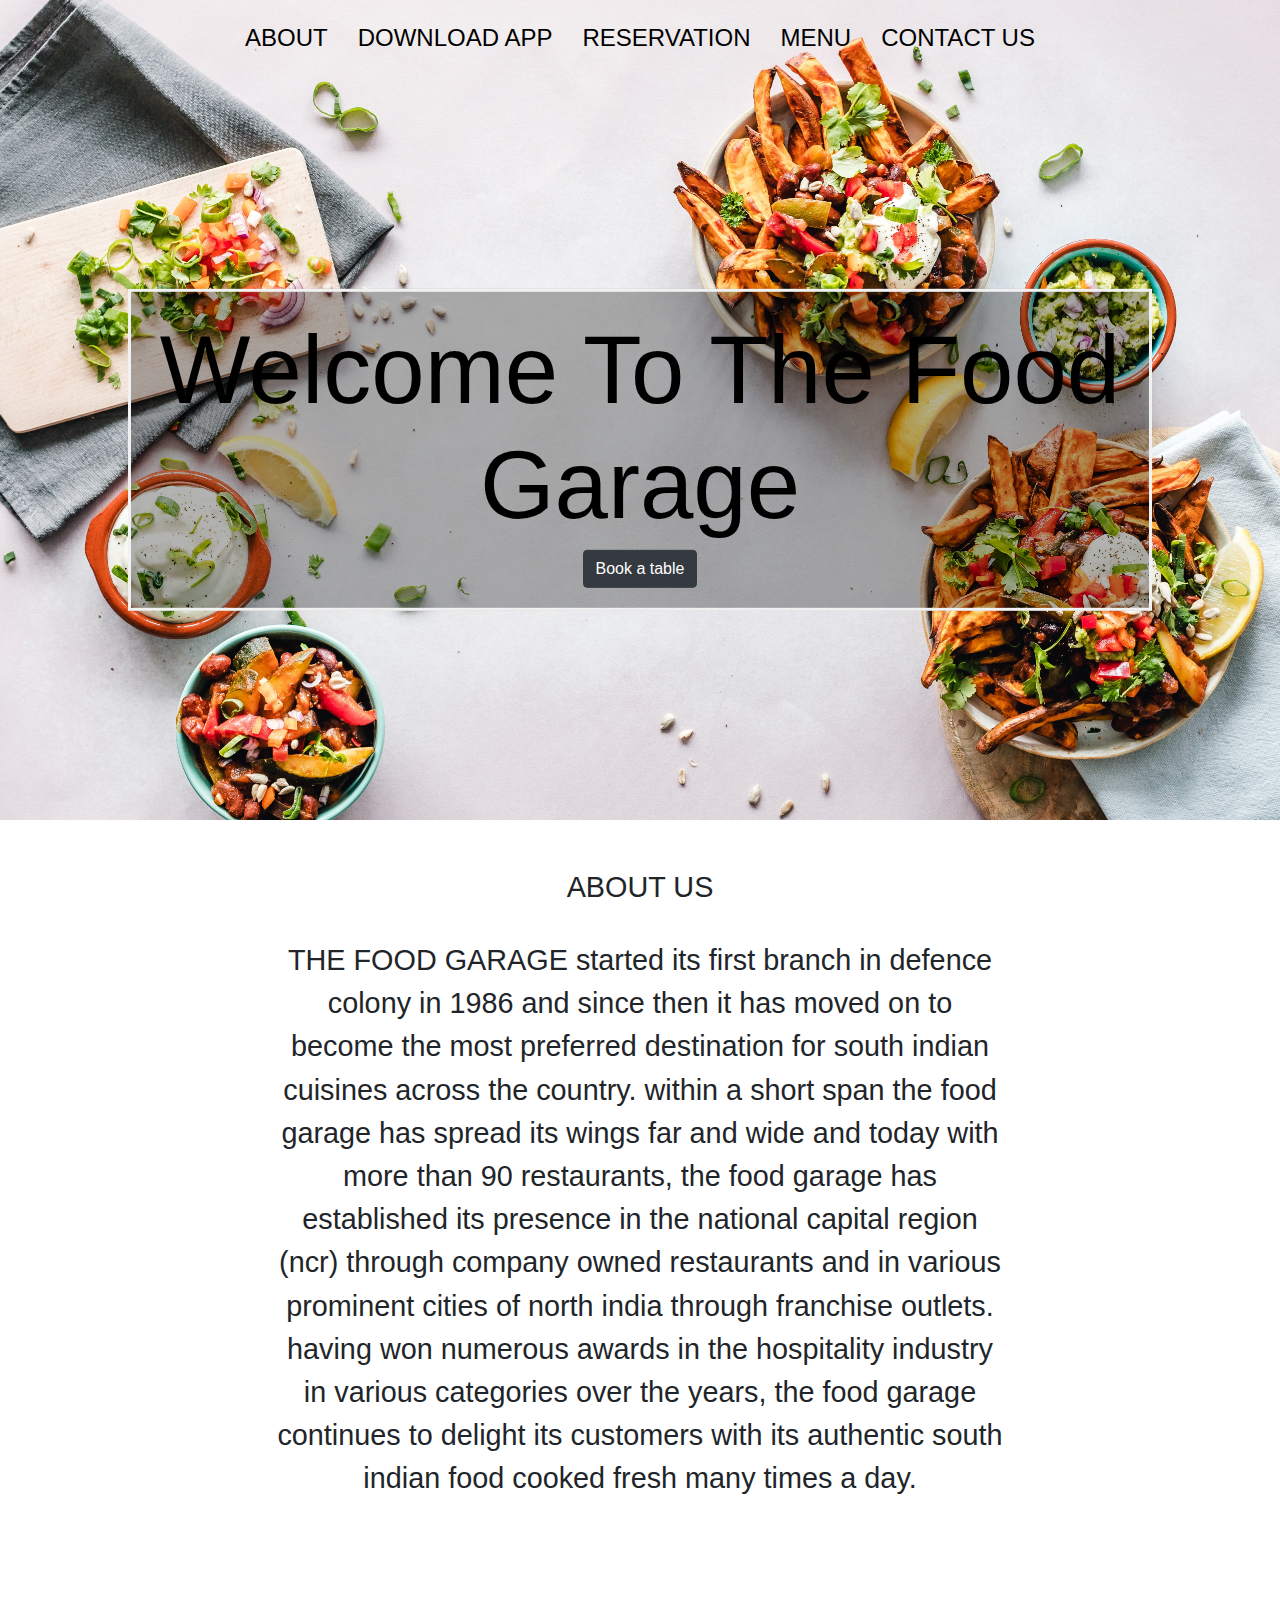
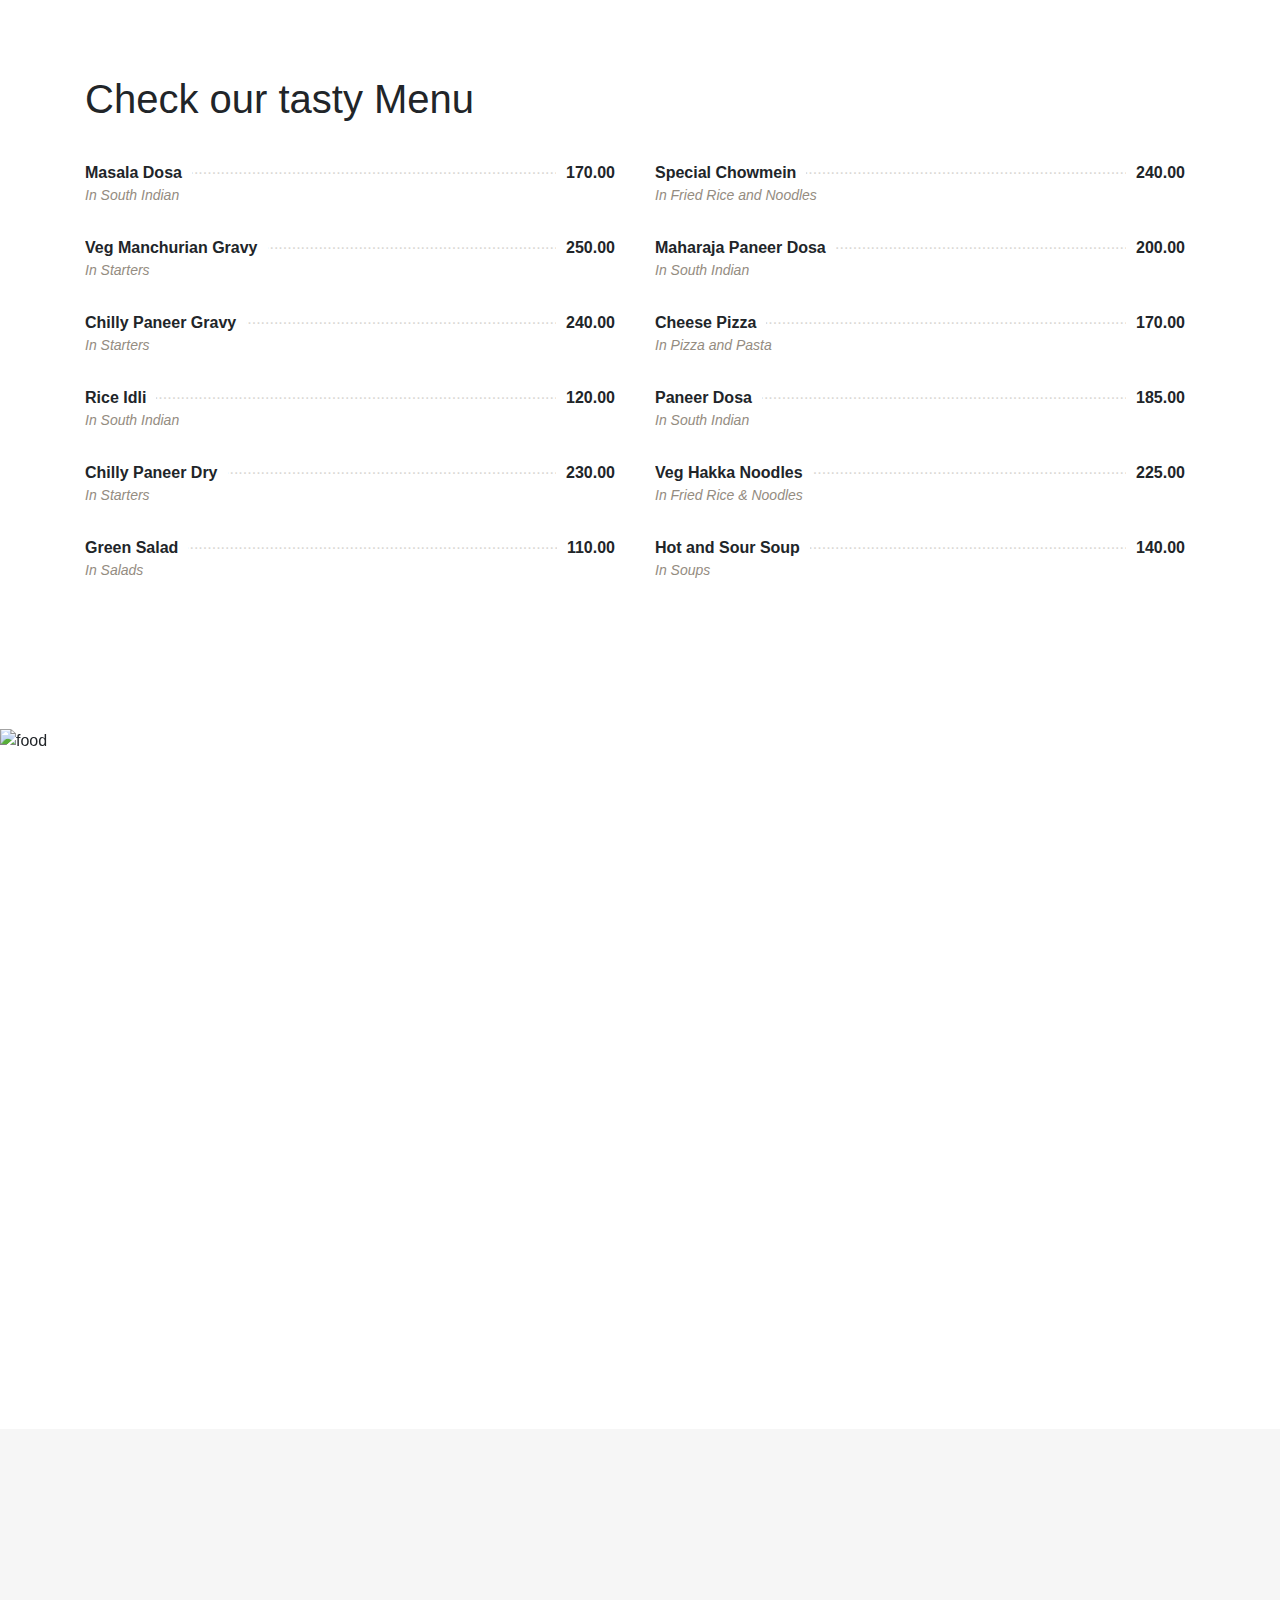
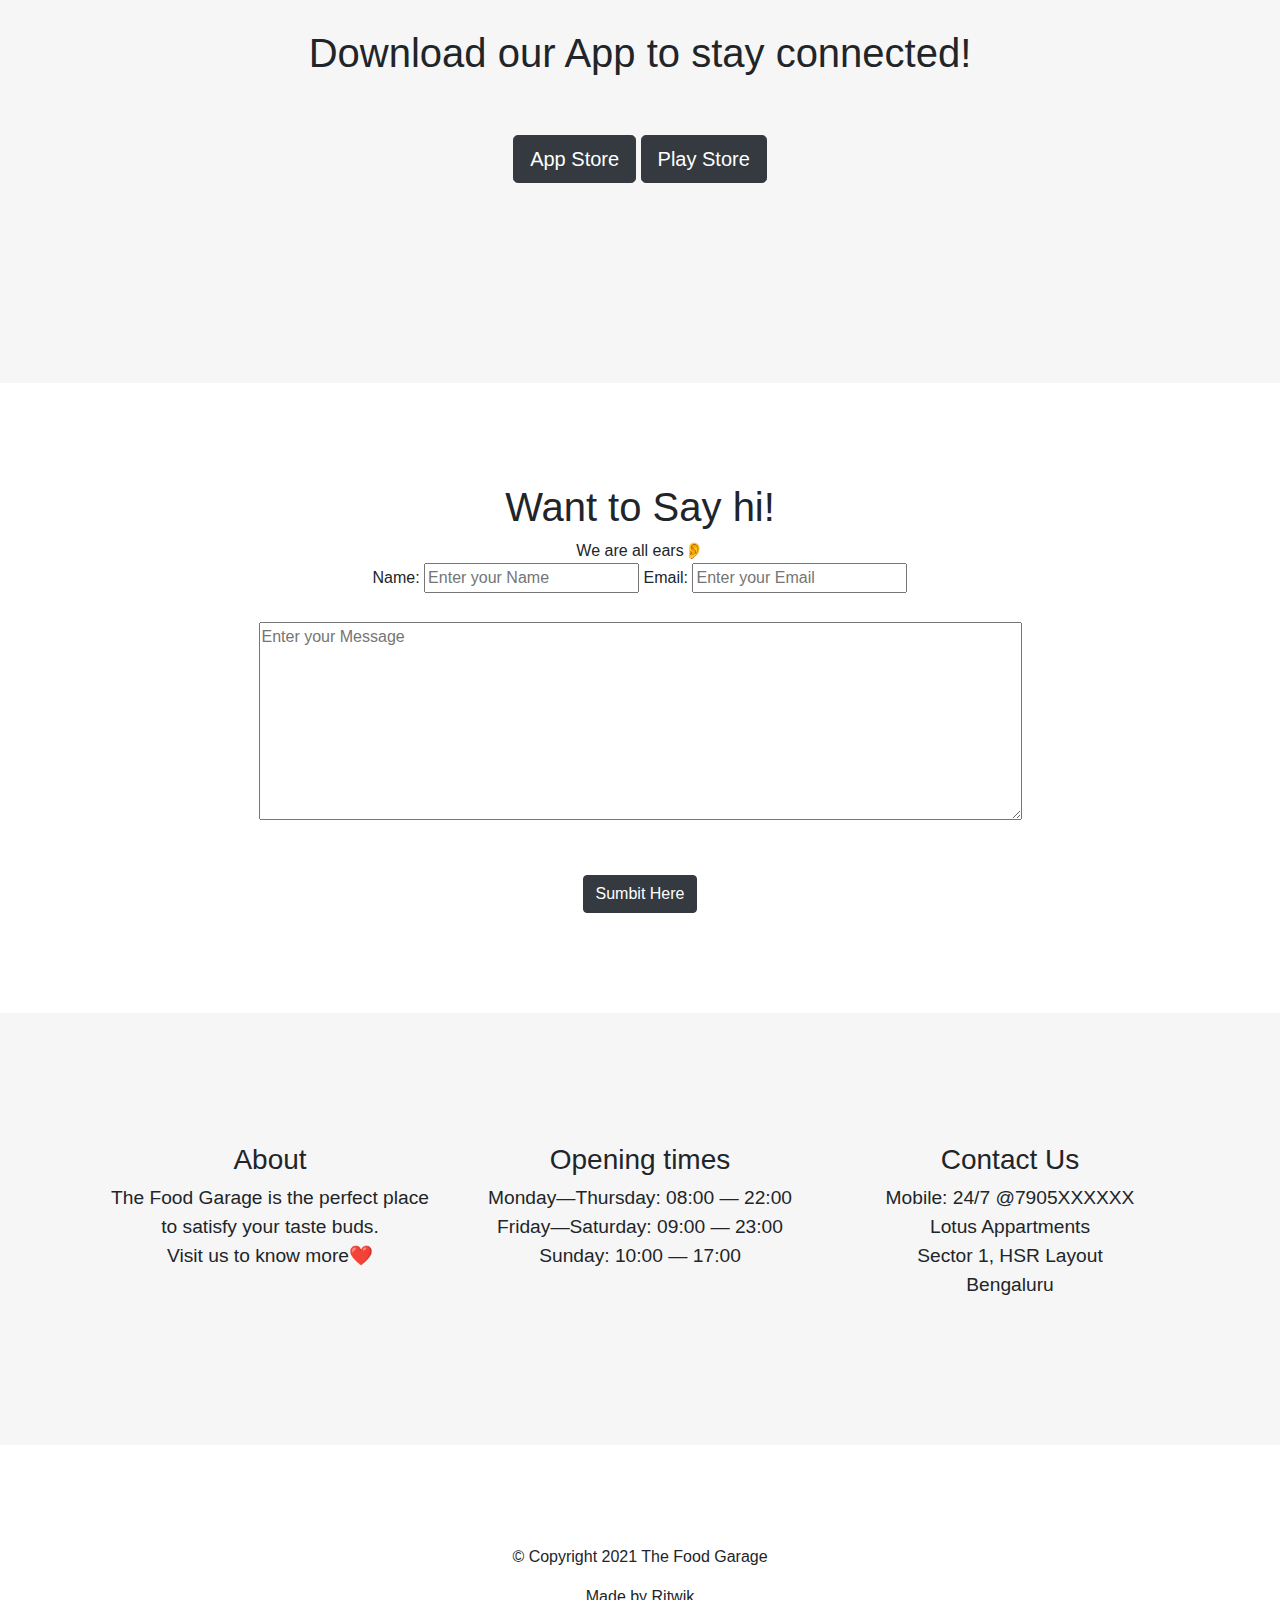
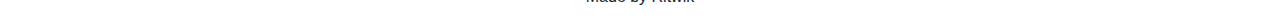
==== restaurant-website-master/index.html @ a7be46f2 "Add files via upload" ====
<!DOCTYPE html>
<html lang="en">
  <head>
    <!-- Required meta tags -->
    <meta charset="utf-8">
    <meta name="viewport" content="width=device-width, initial-scale=1, shrink-to-fit=no">

    <link rel="stylesheet" href="style.css">
    <!-- Bootstrap CSS -->
    <link rel="stylesheet" href="https://stackpath.bootstrapcdn.com/bootstrap/4.3.1/css/bootstrap.min.css" integrity="sha384-ggOyR0iXCbMQv3Xipma34MD+dH/1fQ784/j6cY/iJTQUOhcWr7x9JvoRxT2MZw1T" crossorigin="anonymous">
    <script src="https://code.jquery.com/jquery-3.3.1.slim.min.js" integrity="sha384-q8i/X+965DzO0rT7abK41JStQIAqVgRVzpbzo5smXKp4YfRvH+8abtTE1Pi6jizo" crossorigin="anonymous"></script>
    <script src="https://cdnjs.cloudflare.com/ajax/libs/popper.js/1.14.7/umd/popper.min.js" integrity="sha384-UO2eT0CpHqdSJQ6hJty5KVphtPhzWj9WO1clHTMGa3JDZwrnQq4sF86dIHNDz0W1" crossorigin="anonymous"></script>
    <script src="https://stackpath.bootstrapcdn.com/bootstrap/4.3.1/js/bootstrap.min.js" integrity="sha384-JjSmVgyd0p3pXB1rRibZUAYoIIy6OrQ6VrjIEaFf/nJGzIxFDsf4x0xIM+B07jRM" crossorigin="anonymous"></script>

    <title>The Food Garage</title>
  </head>
  <body>


  <nav>
    <ul class="nav-flex-row">
      <li class="nav-item">
        <a href="#about-section">About</a>
      </li>
      <li class="nav-item">
        <a href="#download-app">Download App</a>
      </li>
      <li class="nav-item">
        <a href="booking-form.html">Reservation</a>
      </li>
      <li class="nav-item">
        <a href="#menu">Menu</a>
      </li>
      <li class="nav-item">
        <a href="#contact-us">Contact Us</a>
      </li>
    </ul>
  </nav>

  <section class="section-intro">


      <div class="bg-text">
    <header>
     <h1 class="welcome-class"> Welcome To The Food Garage </h1>
      </header>
      <div class="link-to-book-wrapper">
        <a class="link-to-book btn btn-dark" href="booking-form.html">Book a table</a>
      </div>
  </div>
  </section>



  <section class="about-section" id="about-section">
    <article>
      <h3>
      <span class="about-us-heading">ABOUT US</span>   <br />
        <br />
      </h3>
      <p>
<span  class="about-us-heading ">The Food Garage </span>started its first branch in Defence Colony in 1986 and since then it has moved on to become the most preferred destination for South Indian cuisines across the country. Within a short span The Food Garage has spread its wings far and wide and today with more than 90 restaurants, The Food Garage has established its presence in the National Capital Region (NCR) through company owned restaurants and in various prominent cities of North India through franchise outlets. Having won numerous awards in the Hospitality industry in various categories over the years, The Food Garage continues to delight its customers with its authentic South Indian food cooked fresh many times a day.      </p>
    </article>
  </section>
<br/>

  <section id="menu" class="menu">
   <div class="container">

     <div class="section-title">
       <h1>Check our tasty <span>Menu</span></h1>
     </div>

     <div class="row">
       <div class="col-lg-12 d-flex justify-content-center">

       </div>
     </div>

     <div class="row menu-container">

       <div class="col-lg-6 menu-item filter-starters">
         <div class="menu-content">
           <a>Masala Dosa</a><span>170.00</span>
         </div>
         <div class="menu-ingredients">
          In South Indian
         </div>
       </div>

       <div class="col-lg-6 menu-item filter-specialty">
         <div class="menu-content">
           <a>Special Chowmein</a><span>240.00</span>
         </div>
         <div class="menu-ingredients">
    In Fried Rice and Noodles
         </div>
       </div>

       <div class="col-lg-6 menu-item filter-starters">
         <div class="menu-content">
           <a>Veg Manchurian Gravy</a><span>250.00</span>
         </div>
         <div class="menu-ingredients">
    In Starters           </div>
       </div>

       <div class="col-lg-6 menu-item filter-salads">
         <div class="menu-content">
           <a>Maharaja Paneer Dosa</a><span>200.00</span>
         </div>
         <div class="menu-ingredients">
           In South Indian
         </div>
       </div>

       <div class="col-lg-6 menu-item filter-specialty">
         <div class="menu-content">
           <a>Chilly Paneer Gravy</a><span>240.00</span>
         </div>
         <div class="menu-ingredients">
        In Starters
         </div>
       </div>

       <div class="col-lg-6 menu-item filter-starters">
         <div class="menu-content">
           <a>Cheese Pizza</a><span>170.00</span>
         </div>
         <div class="menu-ingredients">
           In Pizza and Pasta
         </div>
       </div>

       <div class="col-lg-6 menu-item filter-salads">
         <div class="menu-content">
           <a>Rice Idli</a><span>120.00</span>
         </div>
         <div class="menu-ingredients">
In South Indian           </div>
       </div>

       <div class="col-lg-6 menu-item filter-salads">
         <div class="menu-content">
           <a>Paneer Dosa</a><span>185.00</span>
         </div>
         <div class="menu-ingredients">
           In South Indian
         </div>
       </div>

       <div class="col-lg-6 menu-item filter-specialty">
         <div class="menu-content">
           <a>Chilly Paneer Dry</a><span>230.00</span>
         </div>
         <div class="menu-ingredients">
           In Starters
         </div>
       </div>
       <div class="col-lg-6 menu-item filter-specialty">
         <div class="menu-content">
           <a>Veg Hakka Noodles</a><span>225.00</span>
         </div>
         <div class="menu-ingredients">
           In Fried Rice & Noodles
         </div>
       </div>
       <div class="col-lg-6 menu-item filter-specialty">
         <div class="menu-content">
           <a>Green Salad</a><span>110.00</span>
         </div>
         <div class="menu-ingredients">
           In Salads
         </div>
       </div>
       <div class="col-lg-6 menu-item filter-specialty">
         <div class="menu-content">
           <a>Hot and Sour Soup</a><span>140.00</span>
         </div>
         <div class="menu-ingredients">
           In Soups
         </div>
       </div>
     </div>

   </div>
   <br/>
   <br/>
 </section><!-- End Menu Section -->




  <div id="carouselExampleControls" class="carousel slide" data-ride="carousel">
    <div class="carousel-inner">
      <div class="carousel-item active">
        <img src="img/food1.png" class="d-block w-100" alt="food">
      </div>
      <div class="carousel-item">
        <img src="img/food2.png" class="d-block w-100" alt="food">
      </div>
      <div class="carousel-item">
        <img src="img/food3.png" class="d-block w-100" alt="food">
      </div>
    </div>
    <a class="carousel-control-prev" href="#carouselExampleControls" role="button" data-slide="prev">
      <span class="carousel-control-prev-icon" aria-hidden="true"></span>
      <span class="sr-only">Previous</span>
    </a>
    <a class="carousel-control-next" href="#carouselExampleControls" role="button" data-slide="next">
      <span class="carousel-control-next-icon" aria-hidden="true"></span>
      <span class="sr-only">Next</span>
    </a>
  </div>








   <section class="colored-section download-section-class" id="download-app">

   <div class="container-fluid">

     <h1  class="big-heading">Download our App to stay connected!</h1>

     <button class="download-button btn btn-lg btn-dark" type="button"><i class="fab fa-apple"></i> <a style="  text-decoration: none; color:white;" target="_blank" href="https://www.apple.com/in/app-store/">App Store</a></button>
     <button class="download-button btn btn-lg btn-dark" type="button"><i class="fab fa-google-play"></i> <a style="  text-decoration: none; color:white;" target="_blank" href="https://play.google.com/store"> Play Store</a></button>
   </div>
 </section>




  <div class="container-fluid text-center abc" id="contact-us">
       <h1>Want to Say hi!</h1>
       <span>We are all ears👂</span>
       <form class="" action="mailto:support@thefoodgarage.com" method="post" enctype="text/plain">
         <label for="">Name: </label>
         <input type="text" name="YourName: " value="" placeholder="Enter your Name">
         <label for="">Email:</label>
         <input type="email" name="YourEmail: " placeholder="Enter your Email" value=""><br><br>
         <textarea name="name" rows="8" placeholder="Enter your Message" cols="80"></textarea><br><br><br>
         <input class="btn btn-dark" type="submit" name="" value="Sumbit Here">

       </form>




     </div>


     <section class=" colored-section">

       <div class="container">
        <div class="row-flex">
          <div class="contact-adress">
            <h3 >
            About
            </h3>
            <p>
              <span>The Food Garage is the perfect place to satisfy your taste buds.</span>
              <span>Visit us to know more❤</span>
            </p>
          </div>
          <div class="opening-time">
            <h3>
              Opening times
            </h3>
            <p>
             <span>Monday—Thursday: 08:00 — 22:00</span>
             <span>Friday—Saturday: 09:00 — 23:00 </span>
             <span>Sunday: 10:00 — 17:00</span>
            </p>
          </div>
          <div class="contact-adress">
            <h3>
              Contact Us
            </h3>
            <p>
              <span>Mobile: 24/7 @7905XXXXXX </span>
              <span>Lotus Appartments</span>
              <span>Sector 1, HSR Layout</span>
              <span>Bengaluru</span>
            </p>
          </div>
        </div>
        </div>
     </section>

<div class="text-center footer-copyright">
  <p>© Copyright 2021 The Food Garage</p>
     <p>Made by Ritwik</p>
</div>





  </body>

</html>
---- restaurant-website-master/style.css ----
@import url('https://fonts.googleapis.com/css?family=Big+Shoulders+Text:100,300,400,500,600,700,800,900&display=swap');

/* font-family: 'Big Shoulders Text', cursive; */

.nav-flex-row {
    display: flex;
    flex-direction: row;
    justify-content: center;
    position: absolute;
    z-index: 100;
    left: 0;
    width: 100%;
    padding: 0;
}

.nav-flex-row li {
    text-decoration: none;
    list-style-type: none;
    padding: 20px 15px;
}

.nav-flex-row li a {
    /* font-family: 'Big Shoulders Text', cursive; */
    color: #000;
    font-size: 1.5em;
    text-transform: uppercase;
    font-weight: 300;
}
.nav-flex-row li a:hover{
    background: #E7E7E7;
}

.section-intro {
    height: 820px;
    background-image: url(img/background-img.jpg);
    /* filter: blur(3px);
   -webkit-filter: blur(3px); */
    background-size: cover;
    display: flex;
    flex-direction: column;
    justify-content: center;
    align-items: center;
}


  .bg-text {
  background-color: rgb(0,0,0); /* Fallback color */
  background-color: rgba(0,0,0, 0.3); /* Black w/opacity/see-through */
  color: white;
  font-weight: bold;
  border: 3px solid #f1f1f1;
  position: absolute;
  top: 50%;
  left: 50%;
  transform: translate(-50%, -50%);
  z-index: 2;
  width: 80%;
  padding: 20px;
  text-align: center;
}


.section-intro h1 {
    text-align: center;
    color: #000;
    font-size: 6em;


}

.section-intro header {
    display: flex;
    flex: 4;
    flex-direction: row;
    justify-content: center;
    align-items: center;
}

.link-to-book-wrapper {
    flex: 1;
}

.about-section {
    display: flex;
    align-items: center;
    background-color: #f3fc3f3c0;
    padding: 50px 30px;
}

.link-to-book {
    color: #ffffff;
    display: block;
    border: 2px solid #ffffff;
    padding: 5px 10px;
}

a.link-to-book:hover {
    background-color: #ffffff;
    color: #95999e;
    text-decoration: none;
}

.about-section p,
.about-section h3 {
    text-align: center;
    width: 60%;
    margin: auto;

    font-size: 1.8em;
    text-transform: lowercase;
}

.carousel-inner {
    height: 700px;
}

.row-flex {
    display: flex;
    flex-direction: row;
}

.flex-column-form {
    display: flex;
    flex-direction: column;
    flex: 1;
    margin: 30px 20px;
}

.btn.btn-primary {
    font-family: 'Big Shoulders Text', cursive;
    color: #ffffff;
    background-color: #95999e;
    text-transform: uppercase;
    font-size: 16px;
    padding: 5px 10px;
    letter-spacing: 2px;
    border: 0;
}

.btn.btn-primary:hover {
    background-color: #747474;
}
.opening-time,
.contact-adress {
    flex: 1;
    margin: 30px 20px;
    font-size: 1.2em;
}

.form-group p {
    font-size: 1.2em;
}

.opening-time p span,
.contact-adress p span {
    display: block;
}

@media (min-width:577px) and (max-width: 800px) {

    .section-intro {
        height: 500px;
    }

    .about-section p,
    .about-section h3 {
        font-size: 20px;
    }

    .carousel-inner {
        height: auto;
    }

    .row-flex {
        display: flex;
        flex-direction: column;
    }
}

@media screen and (max-width: 576px) {
    .section-intro {
        height: 300px;
    }

    .about-section {
        padding: 30px;
    }

    .section-intro h1 {
        font-size: 2em;
    }

    .about-section p,
    .about-section h3 {
        font-size: 15px;
    }

    .carousel-inner {
        height: auto;
    }

    .row-flex {
        display: flex;
        flex-direction: column;
    }

    .row-flex h3 {
        font-size: 25px;
        text-align: center;
    }

    .form-group p {
        font-size: 15px;
    }

    .opening-time p span,  .contact-adress p span {
        font-size: 15px;
        text-align: center;
    }

}


#book-a-table {
    background-color: #FAFAFA;
    padding: 50px 0px;
    border-top: 1px solid #ddd;
    border-bottom: 1px solid #ddd;
    margin: 50px 0px;
    float: left;
    width: 100%;
}
.book-a-table p {
	color: #9a9a9a;
}
.book-a-table textarea {
    min-height: 200px;
    max-width: 100%;
}
.xyz{
  font-size: 65px;
}

.menu #menu-flters {
  padding: 0;
  margin: 0 auto 0 auto;
  list-style: none;
  text-align: center;
  border-radius: 50px;
}
.menu #menu-flters li {
  cursor: pointer;
  display: inline-block;
  padding: 8px 16px 10px 16px;
  font-size: 14px;
  font-weight: 500;
  line-height: 1;
  color: #444444;
  margin: 0 3px 10px 3px;
  transition: all ease-in-out 0.3s;
  background: #fff;
  border: 2px solid #ffb03b;
  border-radius: 50px;
}
.menu #menu-flters li:hover, .menu #menu-flters li.filter-active {
  color: #fff;
  background: #ffb03b;
}
.menu #menu-flters li:last-child {
  margin-right: 0;
}
.menu .menu-content {
  margin-top: 30px;
  overflow: hidden;
  display: flex;
  justify-content: space-between;
  position: relative;
}
.menu .menu-content::after {
  content: "......................................................................" "...................................................................." "....................................................................";
  position: absolute;
  left: 20px;
  right: 0;
  top: -4px;
  z-index: 1;
  color: #dad8d4;
  font-family: Arial, "Helvetica Neue", Helvetica, sans-serif;
}
.menu .menu-content a {
  padding-right: 10px;
  background: #fff;
  position: relative;
  z-index: 3;
  font-weight: 700;
  color: #ff9b08;
}
.menu .menu-content span {
  background: #fff;
  position: relative;
  z-index: 3;
  padding: 0 10px;
  font-weight: 600;
}
.menu .menu-ingredients {
  font-style: italic;
  font-size: 14px;
  font-family: "Comic Neue", sans-serif;
  color: #948c81;
}
.menu
{
  margin: 100px 5px;
}

.colored-section {
  padding-top: 100px;
  padding-bottom: 100px;
  text-align: center;
  background-color: #F6F6F6;
}

.big-heading{
  padding-bottom:50px;

}


.about-us-heading {
    text-transform: uppercase;
}

.abc {
  padding-top: 100px;
  margin-bottom: 100px;
}


.footer-copyright {
  margin-top: 100px;
}

.download-section-class {
  padding: 200px 0 200px 0;
}
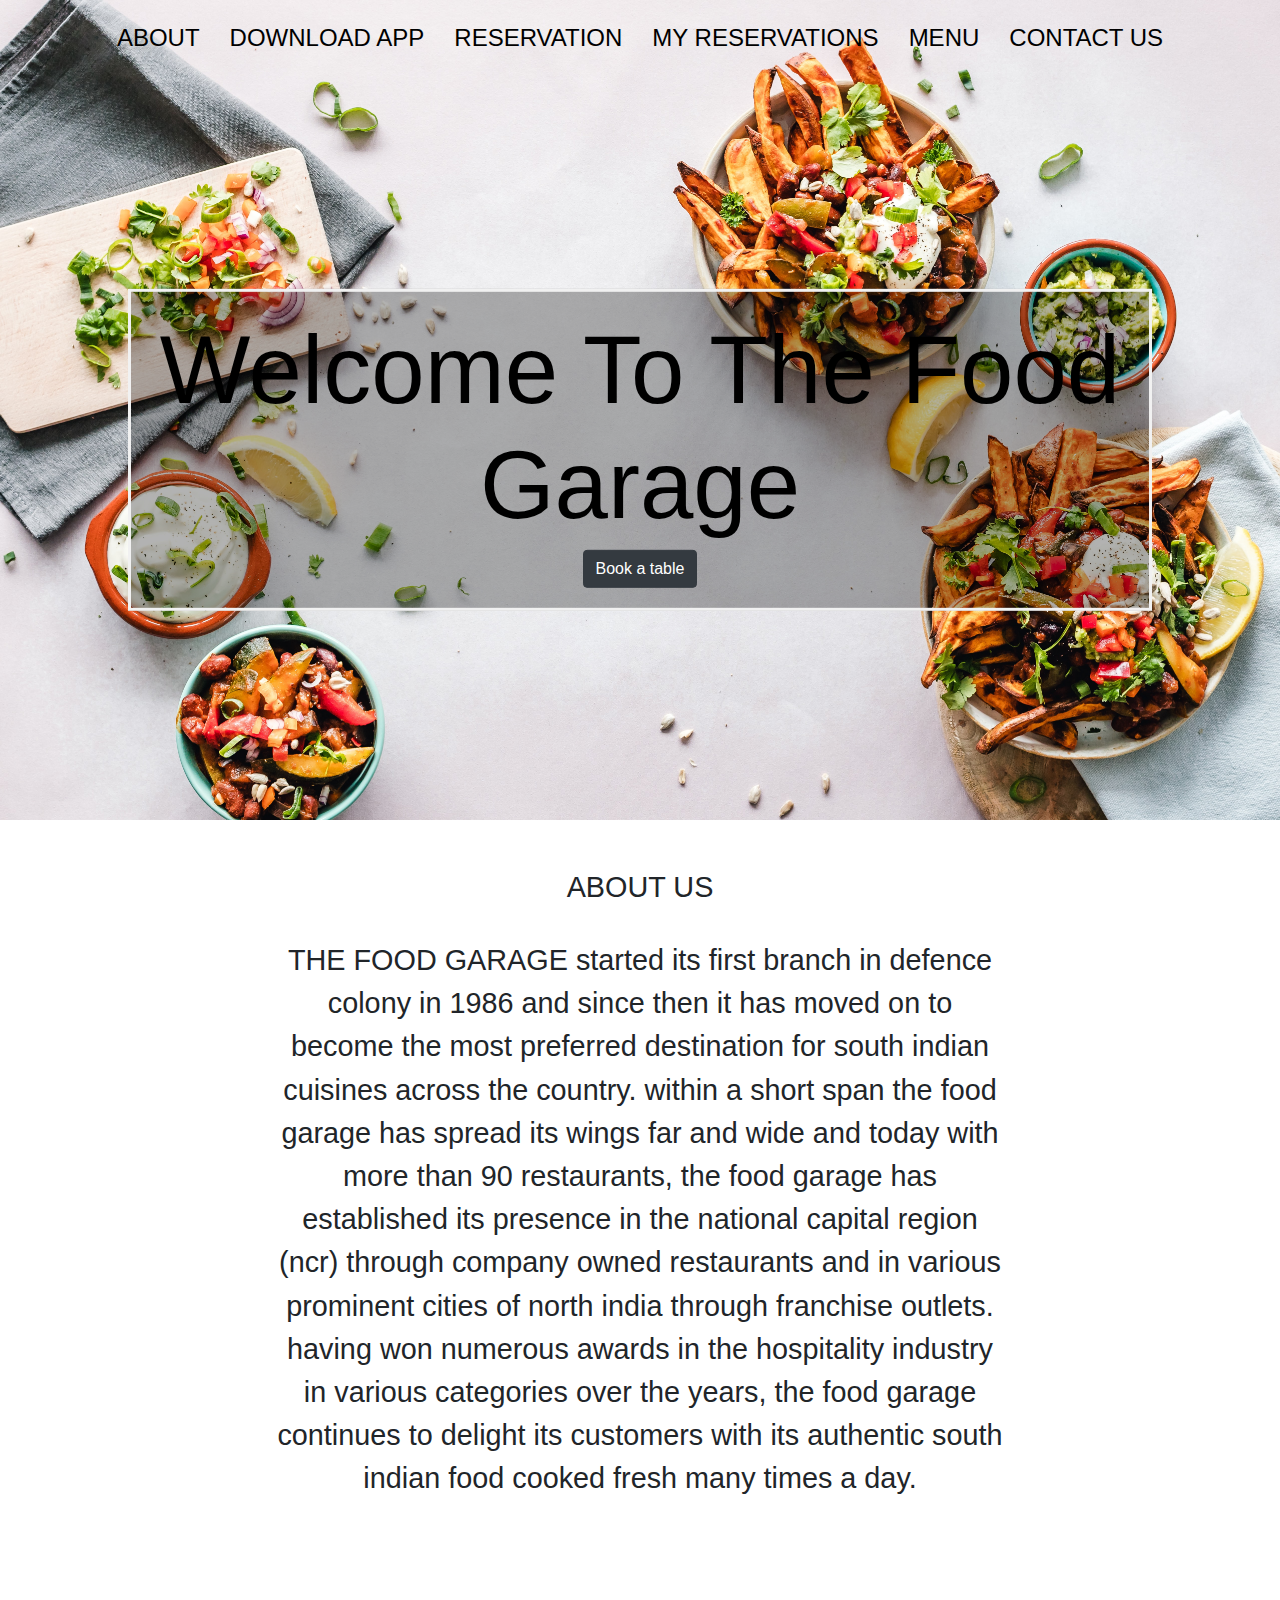
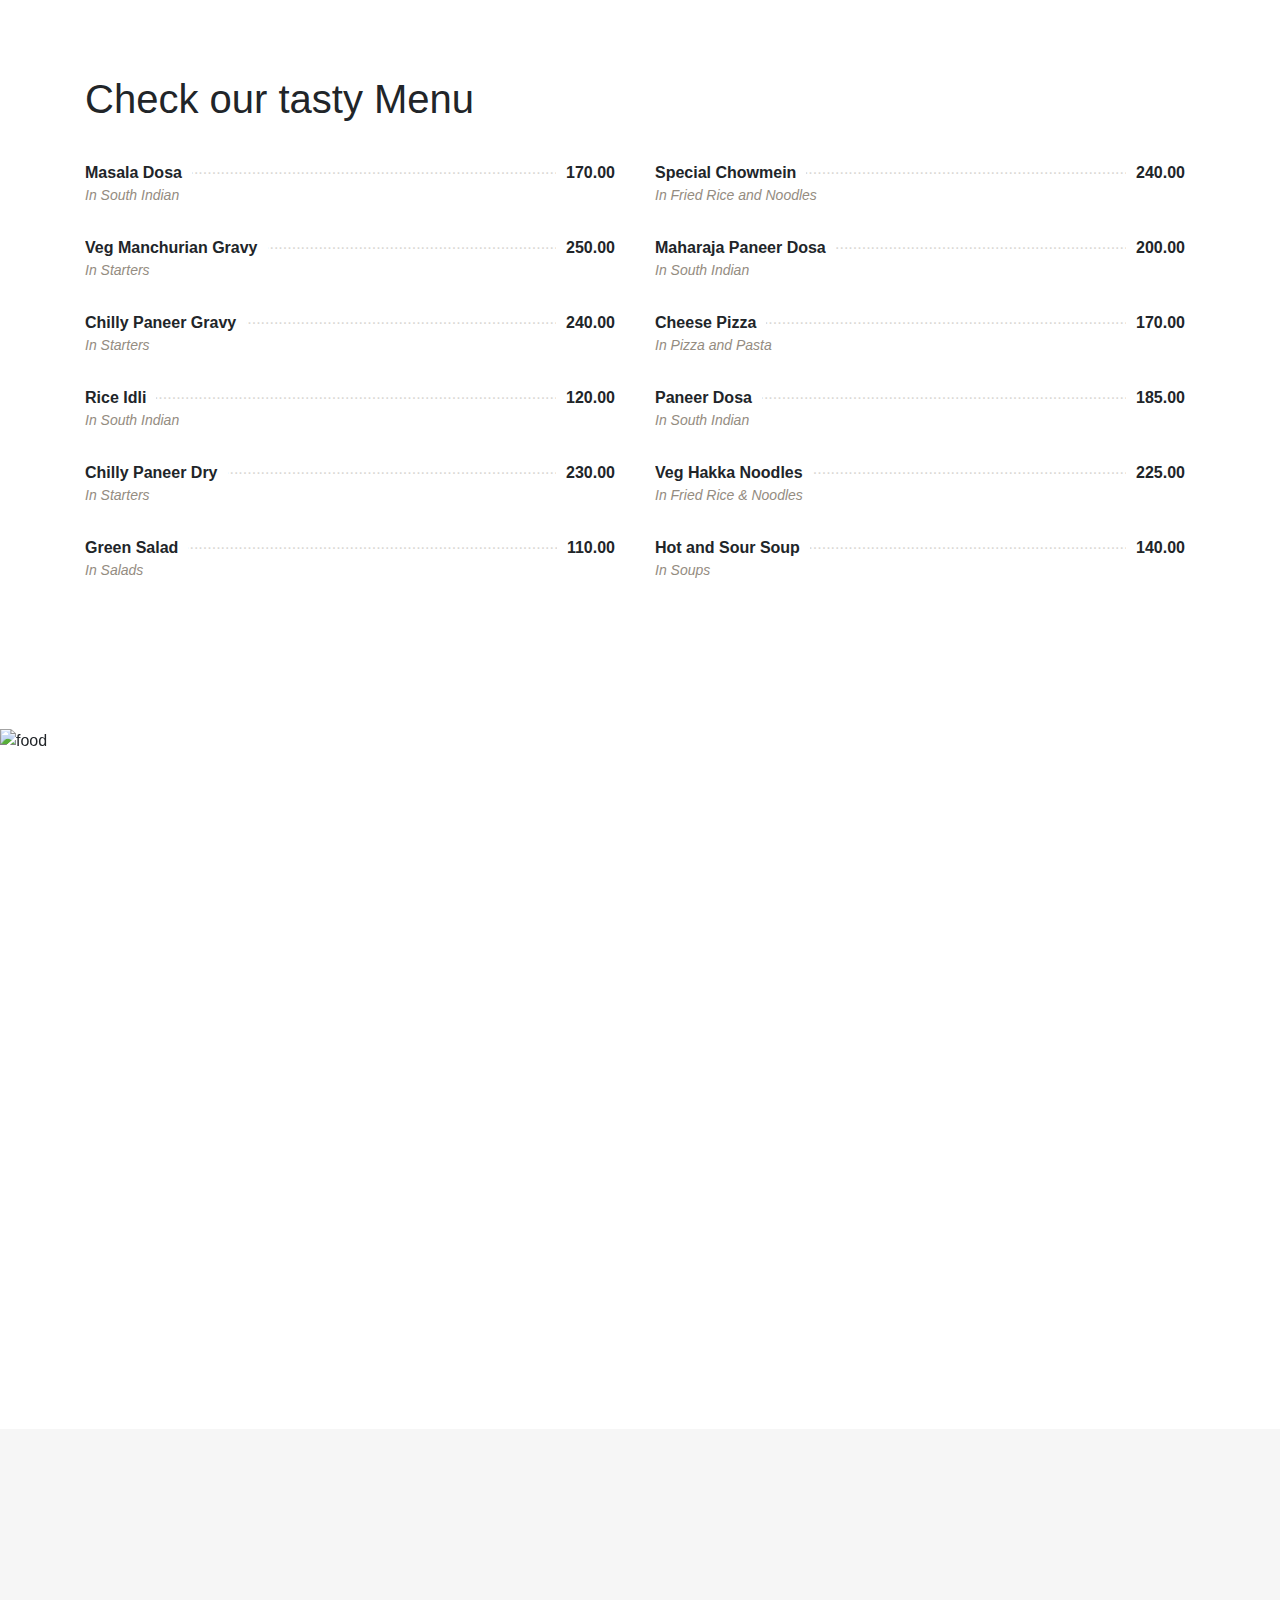
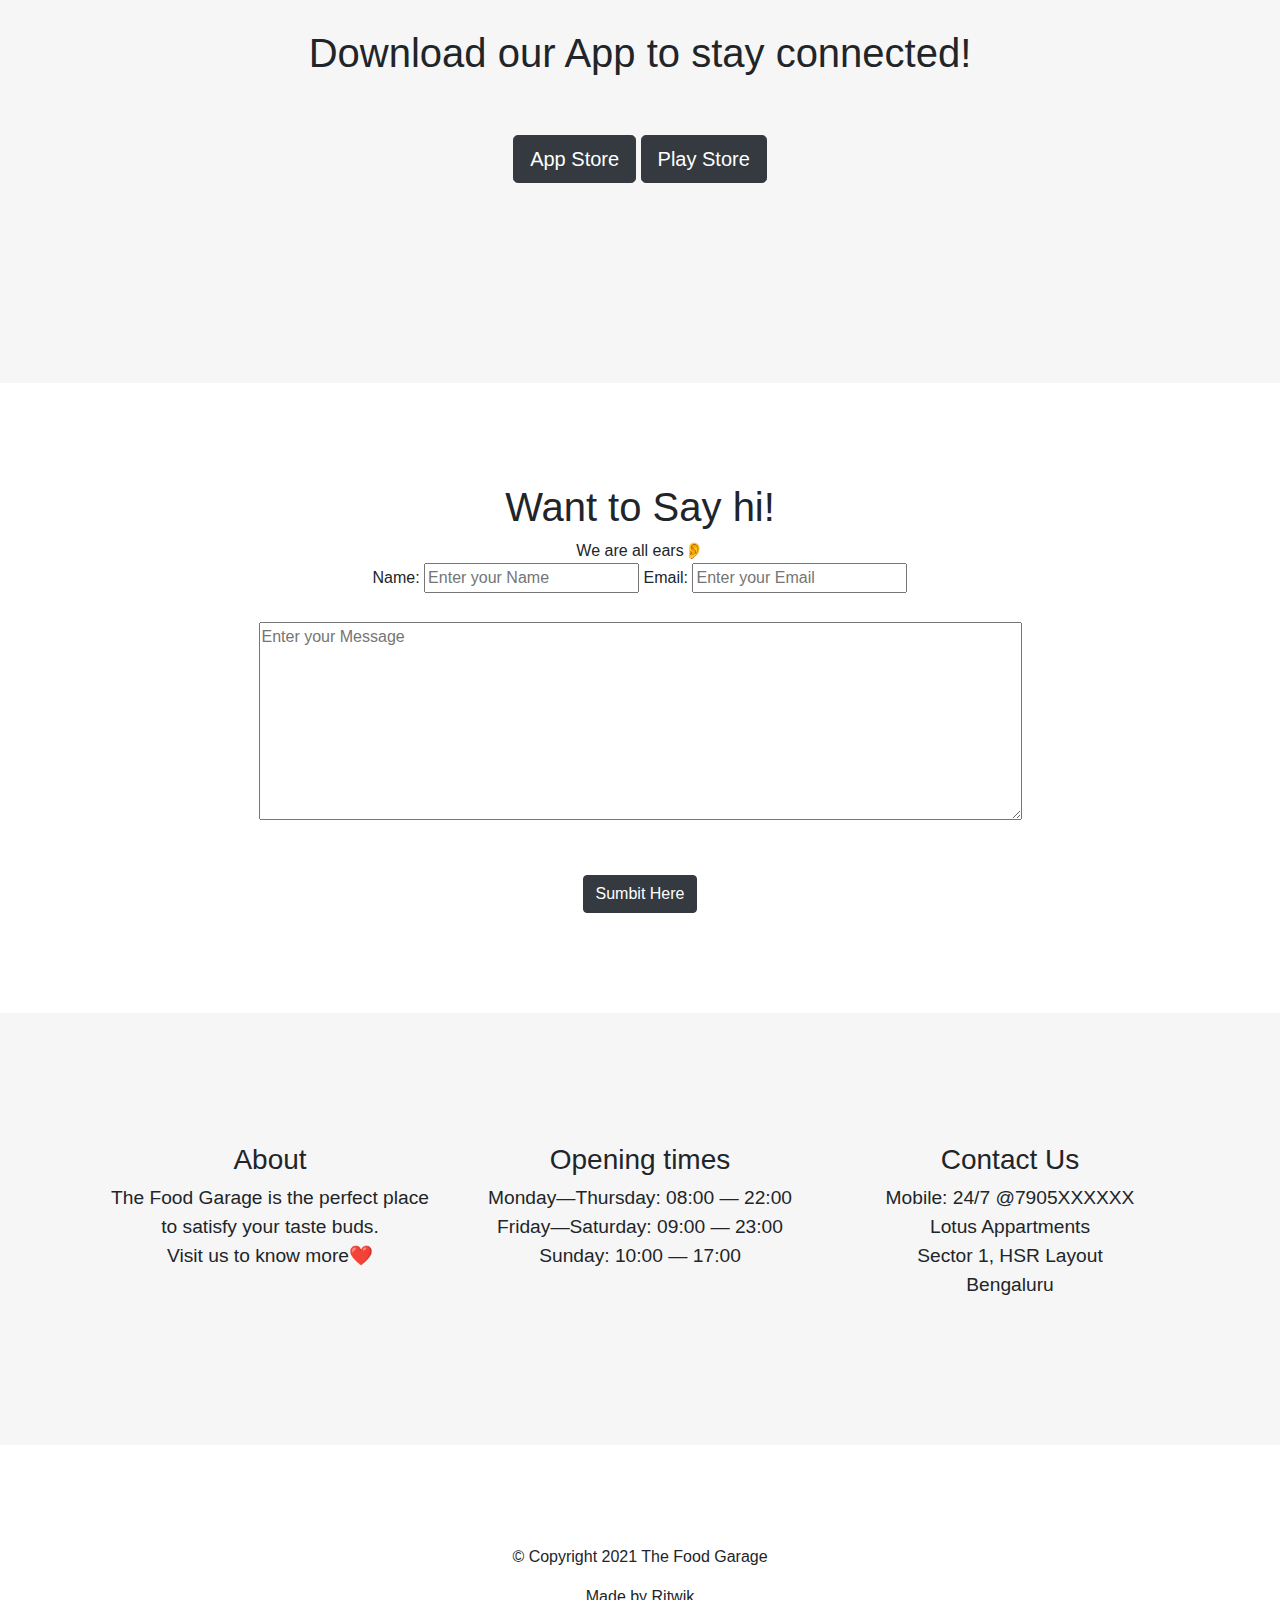
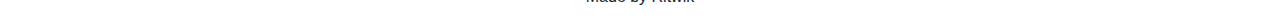
==== commit 39f6e318: "Merge pull request #1 from Praddy2009/main" ====
--- a/restaurant-website-master/index.html
+++ b/restaurant-website-master/index.html
@@ -27,6 +27,9 @@
       </li>
       <li class="nav-item">
         <a href="booking-form.html">Reservation</a>
+      </li>
+      <li class="nav-item">
+        <a href="reservations.html">My Reservations</a>
       </li>
       <li class="nav-item">
         <a href="#menu">Menu</a>
--- a/restaurant-website-master/style.css
+++ b/restaurant-website-master/style.css
@@ -46,6 +46,7 @@
   .bg-text {
   background-color: rgb(0,0,0); /* Fallback color */
   background-color: rgba(0,0,0, 0.3); /* Black w/opacity/see-through */
+  
   color: white;
   font-weight: bold;
   border: 3px solid #f1f1f1;
@@ -342,3 +343,37 @@
 .download-section-class {
   padding: 200px 0 200px 0;
 }
+
+/*ticket*/
+
+#reservation-section{
+    display: flex;
+    justify-content: space-evenly;
+    
+  }
+  
+  .ticket{
+    border: #AA96DA solid 1px;
+    display: flex;
+    padding: 15px;
+    border-radius: 20px;  
+    margin: 20px 10px;  
+    background-color: rgba(0, 128, 0, 0.418);
+  }
+  
+  .ticket_details{
+    display: flex;
+    flex-direction: column;
+    align-items: flex-start;
+       
+  }
+  
+  .ticket_details p{
+    text-align: start;
+    
+    margin: 3px 0px;
+  }  
+
+  .ticket_details h3{    
+    margin: 5px 0px;
+  }  